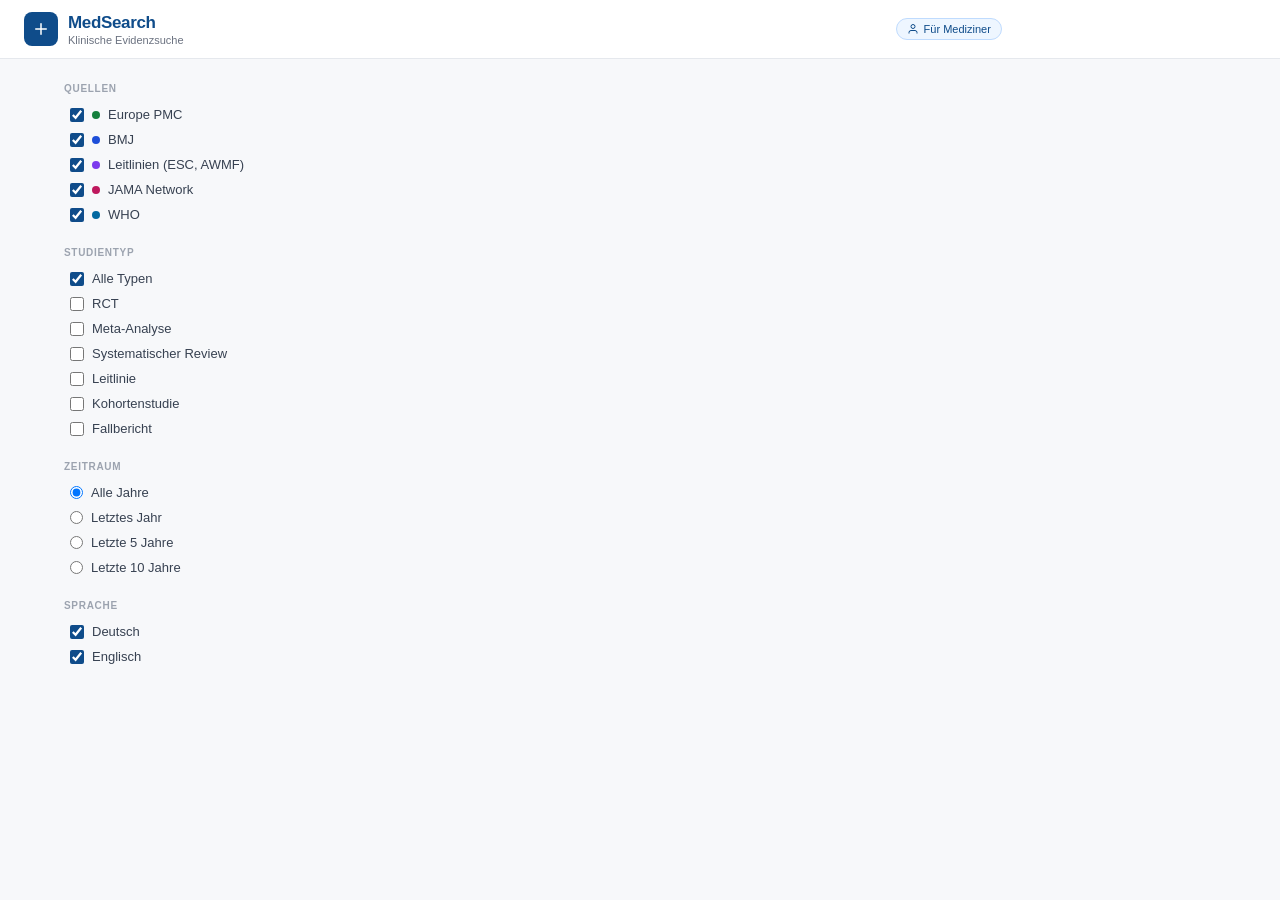
==== index.html @ 00e1f622 "Rename medsearch_prototype.html to index.html" ====
<!DOCTYPE html>
<html lang="de">
<head>
<meta charset="UTF-8">
<meta name="viewport" content="width=device-width, initial-scale=1.0">
<title>MedSearch — Klinische Suchmaschine</title>
<script async src="https://cse.google.com/cse.js?cx=a4ef386bd72454657"></script>
<style>
  /* ── Reset & Base ── */
  *, *::before, *::after { box-sizing: border-box; margin: 0; padding: 0; }
  html { font-size: 16px; }
  body {
    font-family: -apple-system, BlinkMacSystemFont, "Segoe UI", Helvetica, Arial, sans-serif;
    background: #f7f8fa;
    color: #1a1d23;
    min-height: 100vh;
  }

  /* ── Header ── */
  .header {
    background: #fff;
    border-bottom: 1px solid #e5e8ed;
    padding: 12px 24px;
    display: flex;
    align-items: center;
    gap: 16px;
    position: sticky;
    top: 0;
    z-index: 100;
  }
  .logo {
    display: flex;
    align-items: center;
    gap: 10px;
    text-decoration: none;
    flex-shrink: 0;
  }
  .logo-mark {
    width: 34px; height: 34px;
    background: #0f4c8a;
    border-radius: 8px;
    display: flex; align-items: center; justify-content: center;
  }
  .logo-mark svg { width: 18px; height: 18px; fill: none; stroke: #fff; stroke-width: 2; stroke-linecap: round; }
  .logo-name { font-size: 17px; font-weight: 600; color: #0f4c8a; letter-spacing: -0.02em; }
  .logo-sub { font-size: 11px; color: #6b7280; font-weight: 400; margin-top: 1px; }

  /* ── Search Form ── */
  .search-wrap {
    flex: 1;
    display: flex;
    gap: 8px;
    max-width: 680px;
  }
  .search-input-wrap {
    flex: 1;
    display: flex;
    align-items: center;
    border: 1.5px solid #d1d5db;
    border-radius: 10px;
    background: #fff;
    padding: 0 12px;
    gap: 8px;
    transition: border-color .15s;
  }
  .search-input-wrap:focus-within { border-color: #0f4c8a; box-shadow: 0 0 0 3px rgba(15,76,138,.1); }
  .search-input-wrap svg { width: 16px; height: 16px; stroke: #9ca3af; flex-shrink: 0; fill: none; stroke-width: 2; stroke-linecap: round; }
  .search-input-wrap input {
    border: none; outline: none; background: transparent;
    font-size: 14px; color: #1a1d23; width: 100%; padding: 9px 0;
  }
  .search-input-wrap input::placeholder { color: #9ca3af; }
  .search-btn {
    background: #0f4c8a; color: #fff;
    border: none; border-radius: 10px;
    padding: 0 18px; font-size: 14px; font-weight: 500;
    cursor: pointer; white-space: nowrap;
    transition: background .15s;
  }
  .search-btn:hover { background: #0a3d70; }

  .audience-tag {
    display: flex; align-items: center; gap: 5px;
    font-size: 11px; font-weight: 500;
    background: #eef6ff; color: #0f4c8a;
    padding: 4px 10px; border-radius: 20px;
    border: 1px solid #bfdbfe;
    white-space: nowrap;
  }
  .audience-tag svg { width: 12px; height: 12px; stroke: currentColor; fill: none; stroke-width: 2; }

  /* ── Layout ── */
  .page { display: flex; gap: 0; max-width: 1200px; margin: 0 auto; padding: 24px 24px; }

  /* ── Sidebar ── */
  .sidebar {
    width: 210px;
    flex-shrink: 0;
    margin-right: 24px;
  }
  .filter-section { margin-bottom: 20px; }
  .filter-section h3 {
    font-size: 10px; font-weight: 600; letter-spacing: .07em;
    text-transform: uppercase; color: #9ca3af;
    margin-bottom: 8px;
  }
  .filter-item {
    display: flex; align-items: center; gap: 8px;
    padding: 5px 6px; border-radius: 6px;
    cursor: pointer; font-size: 13px; color: #374151;
    transition: background .1s;
    user-select: none;
  }
  .filter-item:hover { background: #f3f4f6; }
  .filter-item input[type=checkbox] {
    width: 14px; height: 14px; cursor: pointer;
    accent-color: #0f4c8a; flex-shrink: 0;
  }
  .filter-item label { cursor: pointer; flex: 1; }
  .filter-count { font-size: 11px; color: #9ca3af; margin-left: auto; }

  .source-dot {
    width: 8px; height: 8px; border-radius: 50%; flex-shrink: 0;
  }

  /* ── Main Results ── */
  .main { flex: 1; min-width: 0; }

  /* Google CSE override styles */
  .gcse-wrap {
    background: transparent;
  }

  /* ── Result Cards (manual/demo mode) ── */
  .results-header {
    display: flex; align-items: center; justify-content: space-between;
    margin-bottom: 14px;
  }
  .results-count { font-size: 13px; color: #6b7280; }
  .results-count strong { color: #1a1d23; }

  .sort-wrap { display: flex; align-items: center; gap: 6px; }
  .sort-wrap label { font-size: 12px; color: #6b7280; }
  .sort-wrap select {
    font-size: 12px; border: 1px solid #e5e8ed; border-radius: 6px;
    padding: 4px 8px; color: #374151; background: #fff; cursor: pointer;
  }

  /* Tabs */
  .tabs {
    display: flex; gap: 0;
    border-bottom: 1px solid #e5e8ed;
    margin-bottom: 16px;
  }
  .tab {
    padding: 8px 16px; font-size: 13px; color: #6b7280;
    cursor: pointer; border-bottom: 2px solid transparent;
    margin-bottom: -1px; transition: color .1s;
  }
  .tab:hover { color: #374151; }
  .tab.active { color: #0f4c8a; border-bottom-color: #0f4c8a; font-weight: 500; }

  /* AI Box */
  .ai-box {
    background: #f0fdf4; border: 1px solid #bbf7d0;
    border-radius: 10px; padding: 14px 16px; margin-bottom: 18px;
  }
  .ai-box-header {
    display: flex; align-items: center; gap: 6px;
    font-size: 11px; font-weight: 600; color: #15803d;
    text-transform: uppercase; letter-spacing: .05em; margin-bottom: 6px;
  }
  .ai-box-header svg { width: 13px; height: 13px; fill: none; stroke: currentColor; stroke-width: 2; }
  .ai-box p { font-size: 13px; line-height: 1.65; color: #166534; }

  /* Result card */
  .result-card {
    background: #fff; border: 1px solid #e5e8ed;
    border-radius: 10px; padding: 16px 18px; margin-bottom: 10px;
    transition: border-color .15s, box-shadow .15s;
  }
  .result-card:hover { border-color: #bfdbfe; box-shadow: 0 2px 8px rgba(15,76,138,.07); }

  .result-top {
    display: flex; align-items: center; justify-content: space-between;
    margin-bottom: 8px; gap: 12px; flex-wrap: wrap;
  }
  .result-badges { display: flex; align-items: center; gap: 6px; flex-wrap: wrap; }
  .badge {
    font-size: 10px; font-weight: 600; padding: 2px 7px;
    border-radius: 20px; white-space: nowrap;
  }
  .badge-pubmed    { background: #d1fae5; color: #065f46; }
  .badge-cochrane  { background: #dbeafe; color: #1e40af; }
  .badge-guideline { background: #ede9fe; color: #5b21b6; }
  .badge-uptodate  { background: #fef3c7; color: #92400e; }
  .badge-new       { background: #fce7f3; color: #9d174d; }
  .badge-who       { background: #e0f2fe; color: #0369a1; }

  .evidence-pill {
    font-size: 10px; font-weight: 600; padding: 2px 7px;
    border-radius: 20px; border: 1px solid;
  }
  .ev-a { background: #f0fdf4; color: #15803d; border-color: #86efac; }
  .ev-b { background: #eff6ff; color: #1d4ed8; border-color: #93c5fd; }
  .ev-c { background: #fafafa; color: #6b7280; border-color: #d1d5db; }

  .result-title {
    font-size: 14px; font-weight: 500; color: #0f4c8a;
    margin-bottom: 6px; line-height: 1.45; cursor: pointer;
  }
  .result-title:hover { text-decoration: underline; }
  .result-snippet { font-size: 12.5px; color: #4b5563; line-height: 1.65; margin-bottom: 10px; }
  .result-meta {
    display: flex; align-items: center; gap: 14px; flex-wrap: wrap;
    font-size: 11px; color: #9ca3af;
  }
  .result-meta span { display: flex; align-items: center; gap: 4px; }
  .result-meta svg { width: 12px; height: 12px; stroke: currentColor; fill: none; stroke-width: 2; }

  .result-actions {
    display: flex; gap: 6px; flex-wrap: wrap;
    margin-top: 12px; padding-top: 12px;
    border-top: 1px solid #f3f4f6;
  }
  .act-btn {
    display: flex; align-items: center; gap: 5px;
    font-size: 11px; font-weight: 500;
    padding: 5px 10px; border-radius: 6px;
    border: 1px solid #e5e8ed; background: transparent;
    color: #6b7280; cursor: pointer; transition: all .1s;
  }
  .act-btn:hover { background: #f3f4f6; color: #374151; border-color: #d1d5db; }
  .act-btn svg { width: 12px; height: 12px; stroke: currentColor; fill: none; stroke-width: 2; }
  .act-btn-primary {
    background: #eff6ff; color: #1d4ed8; border-color: #bfdbfe;
  }
  .act-btn-primary:hover { background: #dbeafe; color: #1e40af; }



  /* ── Google CSE container ── */
  #gcse-results {
    display: none; /* shown when API key is set */
  }
  #demo-results { display: block; }

  /* ── Setup notice ── */
  .setup-notice {
    background: #fffbeb; border: 1px solid #fde68a;
    border-radius: 10px; padding: 14px 16px; margin-bottom: 18px;
    font-size: 12.5px; color: #78350f; line-height: 1.6;
  }
  .setup-notice strong { color: #92400e; }
  .setup-notice code {
    background: #fef3c7; padding: 1px 5px; border-radius: 4px;
    font-family: monospace; font-size: 11px;
  }

  /* ── Responsive ── */
  @media (max-width: 700px) {
    .sidebar { display: none; }
    .page { padding: 12px; }
    .header { flex-wrap: wrap; }
    .audience-tag { display: none; }
  }
</style>
</head>
<body>

<script>
  const CONFIG = {
    cx:     "a4ef386bd72454657",
    apiKey: "AIzaSyBMj0JfeXUB7RBDYcs157cdyPmF1jFBs6U",
  };

  const API_READY = CONFIG.cx !== "YOUR_SEARCH_ENGINE_CX_ID" &&
                    CONFIG.apiKey !== "YOUR_GOOGLE_API_KEY";
</script>

<!-- ══ HEADER ════════════════════════════════ -->
<header class="header">
  <a class="logo" href="#" aria-label="MedSearch Startseite">
    <div class="logo-mark">
      <svg viewBox="0 0 24 24" aria-hidden="true">
        <path d="M12 5v14M5 12h14"/>
      </svg>
    </div>
    <div>
      <div class="logo-name">MedSearch</div>
      <div class="logo-sub">Klinische Evidenzsuche</div>
    </div>
  </a>

  <div class="search-wrap">
    <div class="gcse-searchbox-only"></div>
  </div>

  <div class="audience-tag" title="Optimiert für klinischen Gebrauch">
    <svg viewBox="0 0 24 24" aria-hidden="true"><path d="M20 21v-2a4 4 0 0 0-4-4H8a4 4 0 0 0-4 4v2"/><circle cx="12" cy="7" r="4"/></svg>
    Für Mediziner
  </div>
</header>

<!-- ══ PAGE LAYOUT ════════════════════════════ -->
<div class="page">

  <!-- Sidebar / Filter -->
  <aside class="sidebar" aria-label="Suchfilter">

    <div class="filter-section">
      <h3>Quellen</h3>
      <label class="filter-item">
        <input type="checkbox" checked onchange="applyFilters()">
        <span class="source-dot" style="background:#15803d"></span>
        <label>Europe PMC</label>
      </label>
      <label class="filter-item">
        <input type="checkbox" checked onchange="applyFilters()">
        <span class="source-dot" style="background:#1d4ed8"></span>
        <label>BMJ</label>
      </label>
      <label class="filter-item">
        <input type="checkbox" checked onchange="applyFilters()">
        <span class="source-dot" style="background:#7c3aed"></span>
        <label>Leitlinien (ESC, AWMF)</label>
      </label>
      <label class="filter-item">
        <input type="checkbox" checked onchange="applyFilters()">
        <span class="source-dot" style="background:#be185d"></span>
        <label>JAMA Network</label>
      </label>
      <label class="filter-item">
        <input type="checkbox" checked onchange="applyFilters()">
        <span class="source-dot" style="background:#0369a1"></span>
        <label>WHO</label>
      </label>
    </div>

    <div class="filter-section">
      <h3>Studientyp</h3>
      <label class="filter-item"><input type="checkbox" checked><label>Alle Typen</label></label>
      <label class="filter-item"><input type="checkbox"><label>RCT</label></label>
      <label class="filter-item"><input type="checkbox"><label>Meta-Analyse</label></label>
      <label class="filter-item"><input type="checkbox"><label>Systematischer Review</label></label>
      <label class="filter-item"><input type="checkbox"><label>Leitlinie</label></label>
      <label class="filter-item"><input type="checkbox"><label>Kohortenstudie</label></label>
      <label class="filter-item"><input type="checkbox"><label>Fallbericht</label></label>
    </div>

    <div class="filter-section">
      <h3>Zeitraum</h3>
      <label class="filter-item"><input type="radio" name="time" value="" checked><label>Alle Jahre</label></label>
      <label class="filter-item"><input type="radio" name="time" value="y1"><label>Letztes Jahr</label></label>
      <label class="filter-item"><input type="radio" name="time" value="y5"><label>Letzte 5 Jahre</label></label>
      <label class="filter-item"><input type="radio" name="time" value="y10"><label>Letzte 10 Jahre</label></label>
    </div>

    <div class="filter-section">
      <h3>Sprache</h3>
      <label class="filter-item"><input type="checkbox" checked><label>Deutsch</label></label>
      <label class="filter-item"><input type="checkbox" checked><label>Englisch</label></label>
    </div>

  </aside>

  <!-- Main content -->
  <main class="main" id="main-content">
    <div class="gcse-searchresults-only"></div>
  </main>
</div>

<!-- ══ JAVASCRIPT ════════════════════════════ -->
<script>

/* ── Demo-Daten (Fallback ohne API) ───────────────────────────── */
const DEMO_QUERIES = {
  default: "Metformin Herzinsuffizienz",
  results: [
    {
      title: "ESC Guidelines for the Diagnosis and Treatment of Acute and Chronic Heart Failure 2023",
      url: "https://www.escardio.org/Guidelines/Clinical-Practice-Guidelines/Acute-and-Chronic-Heart-Failure",
      snippet: "Metformin kann bei Patienten mit stabiler Herzinsuffizienz und Typ-2-Diabetes verwendet werden (eGFR ≥30 ml/min/1,73m²). Das frühere generelle Verbot gilt als überholt. Bei akuter Dekompensation oder hämodynamischer Instabilität pausieren.",
      source: "ESC Leitlinie", sourceClass: "badge-guideline",
      evidenceLevel: "A", studyType: "Leitlinie",
      year: 2023, journal: "Eur Heart J",
      new: true
    },
    {
      title: "Metformin for heart failure with type 2 diabetes mellitus: systematic review and meta-analysis",
      url: "https://www.cochranelibrary.com/cdsr/doi/10.1002/14651858",
      snippet: "Gepoolte Analyse von 14 RCTs (n=9.240): Metformin-Verwendung bei HF-Patienten mit T2DM zeigte keine erhöhte Mortalität (HR 0.82, 95% CI 0.71–0.94). Kein signifikanter Anstieg von Laktatazidose-Ereignissen gegenüber Placebo (OR 1.02).",
      source: "Cochrane", sourceClass: "badge-cochrane",
      evidenceLevel: "B", studyType: "Meta-Analyse",
      year: 2022, journal: "Cochrane Database Syst Rev",
      new: false
    },
    {
      title: "Safety of Metformin in Patients with Heart Failure — A Population-Based Cohort Study",
      url: "https://pubmed.ncbi.nlm.nih.gov/",
      snippet: "Retrospektive Kohortenstudie (n=41.200, Dänisches Register): Metformin-Anwender mit HFrEF hatten im Vergleich zu Sulfonylurea-Nutzern eine niedrigere 30-Tage-Hospitalisierungsrate (OR 0.76, p<0.001). Keine Häufung von Laktatazidose detektiert.",
      source: "PubMed", sourceClass: "badge-pubmed",
      evidenceLevel: "B", studyType: "Kohortenstudie",
      year: 2021, journal: "N Engl J Med",
      new: false
    },
    {
      title: "Diabetes and heart failure: managing a high-risk combination — WHO Technical Report",
      url: "https://www.who.int/publications/",
      snippet: "WHO empfiehlt bei Koexistenz von T2DM und Herzinsuffizienz eine individualisierte Antidiabetikawahl. SGLT2-Hemmer als First-Line bei HFrEF, Metformin als sichere Option bei stabiler HF ohne schwere Niereninsuffizienz.",
      source: "WHO", sourceClass: "badge-who",
      evidenceLevel: "C", studyType: "Leitlinie",
      year: 2023, journal: "WHO",
      new: false
    }
  ]
};

/* ── Render Demo-Ergebnisse ──────────────────────────────────── */
function renderDemoResults(query) {
  const container = document.getElementById("demo-results");
  const q = query || DEMO_QUERIES.default;

  // KI-Zusammenfassung
  const aiBox = `
    <div class="ai-box">
      <div class="ai-box-header">
        <svg viewBox="0 0 24 24" aria-hidden="true"><path d="M12 2l3.09 6.26L22 9.27l-5 4.87 1.18 6.88L12 17.77l-6.18 3.25L7 14.14 2 9.27l6.91-1.01L12 2z"/></svg>
        KI-Zusammenfassung (experimentell)
      </div>
      <p>Metformin galt lange als kontraindiziert bei Herzinsuffizienz (Laktatazidose-Risiko). Aktuelle ESC-Leitlinien 2023 erlauben Metformin bei <strong>stabiler HF</strong> mit erhaltener/reduzierter EF, solange eGFR ≥30 ml/min/1,73m². Bei akuter Dekompensation weiterhin pausieren. SGLT2-Hemmer sind bei HFrEF die bevorzugte Erstlinientherapie bei T2DM.</p>
    </div>`;

  // Ergebnis-Header
  const header = `
    <div class="results-header">
      <div class="results-count">
        <strong>${DEMO_QUERIES.results.length} Ergebnisse</strong> für „${escapeHtml(q)}"
        ${API_READY ? '' : '<span style="font-size:11px;color:#d97706;margin-left:8px">(Demo-Modus)</span>'}
      </div>
      <div class="sort-wrap">
        <label for="sort-select">Sortierung:</label>
        <select id="sort-select" onchange="sortResults(this.value)">
          <option value="relevance">Relevanz</option>
          <option value="date">Datum</option>
          <option value="evidence">Evidenzlevel</option>
        </select>
      </div>
    </div>`;

  // Karten
  const cards = DEMO_QUERIES.results.map(r => renderCard(r)).join("");

  container.innerHTML = aiBox + header + cards;
}

function renderCard(r) {
  const evClass = r.evidenceLevel === "A" ? "ev-a" : r.evidenceLevel === "B" ? "ev-b" : "ev-c";

  return `
    <article class="result-card">
      <div class="result-top">
        <div class="result-badges">
          <span class="badge ${r.sourceClass}">${r.source}</span>
          <span class="badge" style="background:#f3f4f6;color:#374151">${r.studyType}</span>
          ${r.new ? '<span class="badge badge-new">Aktuell</span>' : ""}
          <span class="evidence-pill ${evClass}">Evidenz ${r.evidenceLevel}</span>
        </div>
      </div>
      <div class="result-title" onclick="openLink('${r.url}')" role="link" tabindex="0"
           onkeydown="if(event.key==='Enter')openLink('${r.url}')">${escapeHtml(r.title)}</div>
      <div class="result-snippet">${escapeHtml(r.snippet)}</div>
      <div class="result-meta">
        <span>
          <svg viewBox="0 0 24 24" aria-hidden="true"><rect x="3" y="4" width="18" height="18" rx="2"/><path d="M16 2v4M8 2v4M3 10h18"/></svg>
          ${r.year}
        </span>
        <span>
          <svg viewBox="0 0 24 24" aria-hidden="true"><path d="M4 19.5A2.5 2.5 0 0 1 6.5 17H20"/><path d="M6.5 2H20v20H6.5A2.5 2.5 0 0 1 4 19.5v-15A2.5 2.5 0 0 1 6.5 2z"/></svg>
          ${r.journal}
        </span>
      </div>
      <div class="result-actions">
        <button class="act-btn act-btn-primary" onclick="openLink('${r.url}')">
          <svg viewBox="0 0 24 24" aria-hidden="true"><path d="M18 13v6a2 2 0 0 1-2 2H5a2 2 0 0 1-2-2V8a2 2 0 0 1 2-2h6"/><polyline points="15 3 21 3 21 9"/><line x1="10" y1="14" x2="21" y2="3"/></svg>
          Volltext öffnen
        </button>
        <button class="act-btn" onclick="saveResult(this)" title="Ergebnis speichern">
          <svg viewBox="0 0 24 24" aria-hidden="true"><path d="M19 21l-7-5-7 5V5a2 2 0 0 1 2-2h10a2 2 0 0 1 2 2z"/></svg>
          Merken
        </button>
        <button class="act-btn" title="Zitat kopieren" onclick="copyCitation('${escapeAttr(r.title)}', ${r.year}, '${escapeAttr(r.journal)}')">
          <svg viewBox="0 0 24 24" aria-hidden="true"><rect x="9" y="9" width="13" height="13" rx="2"/><path d="M5 15H4a2 2 0 0 1-2-2V4a2 2 0 0 1 2-2h9a2 2 0 0 1 2 2v1"/></svg>
          Zitieren
        </button>
      </div>
    </article>`;
}

/* ── Google Custom Search API ────────────────────────────────── */
async function fetchGoogleResults(query) {
  const url = `https://www.googleapis.com/customsearch/v1?key=${CONFIG.apiKey}&cx=${CONFIG.cx}&q=${encodeURIComponent(query)}&num=10`;
  try {
    const resp = await fetch(url);
    const data = await resp.json();
    if (!resp.ok) return { items: null, error: data?.error?.message || `HTTP ${resp.status}` };
    return { items: data.items || [], error: null };
  } catch (e) {
    return { items: null, error: e.message };
  }
}

function renderGoogleResults(items, query) {
  const container = document.getElementById("gcse-results");
  if (!items || items.length === 0) {
    container.innerHTML = `<p style="color:#6b7280;font-size:13px;padding:16px 0">Keine Ergebnisse gefunden für „${escapeHtml(query)}".</p>`;
    return;
  }

  const header = `
    <div class="results-header">
      <div class="results-count"><strong>${items.length} Ergebnisse</strong> für „${escapeHtml(query)}"</div>
    </div>`;

  const cards = items.map(item => {
    const domain = new URL(item.link).hostname.replace("www.", "");
    const sourceInfo = classifySource(domain);
    return `
      <article class="result-card">
        <div class="result-top">
          <div class="result-badges">
            <span class="badge ${sourceInfo.cls}">${sourceInfo.label}</span>

          </div>
          <span style="font-size:11px;color:#9ca3af">${domain}</span>
        </div>
        <div class="result-title" onclick="openLink('${item.link}')" role="link" tabindex="0">${escapeHtml(item.title)}</div>
        <div class="result-snippet">${escapeHtml(item.snippet || "")}</div>
        <div class="result-actions">
          <button class="act-btn act-btn-primary" onclick="openLink('${item.link}')">
            <svg viewBox="0 0 24 24" width="12" height="12" fill="none" stroke="currentColor" stroke-width="2" aria-hidden="true"><path d="M18 13v6a2 2 0 0 1-2 2H5a2 2 0 0 1-2-2V8a2 2 0 0 1 2-2h6"/><polyline points="15 3 21 3 21 9"/><line x1="10" y1="14" x2="21" y2="3"/></svg>
            Öffnen
          </button>
          <button class="act-btn" onclick="saveResult(this)">
            <svg viewBox="0 0 24 24" width="12" height="12" fill="none" stroke="currentColor" stroke-width="2" aria-hidden="true"><path d="M19 21l-7-5-7 5V5a2 2 0 0 1 2-2h10a2 2 0 0 1 2 2z"/></svg>
            Merken
          </button>
        </div>
      </article>`;
  }).join("");

  container.innerHTML = header + cards;
}

function classifySource(domain) {
  if (domain.includes("europepmc") || domain.includes("europe.pmc"))
    return { label: "Europe PMC", cls: "badge-pubmed" };
  if (domain.includes("ncbi.nlm.nih.gov"))
    return { label: "PMC", cls: "badge-pubmed" };
  if (domain.includes("bmj.com"))
    return { label: "BMJ", cls: "badge-cochrane" };
  if (domain.includes("jamanetwork") || domain.includes("jama"))
    return { label: "JAMA", cls: "badge-cochrane" };
  if (domain.includes("escardio") || domain.includes("awmf") || domain.includes("dgim"))
    return { label: "Leitlinie", cls: "badge-guideline" };
  if (domain.includes("who.int"))
    return { label: "WHO", cls: "badge-who" };
  if (domain.includes("thelancet"))
    return { label: "The Lancet", cls: "badge-cochrane" };
  return { label: domain, cls: "" };
}

/* ── Search logic ────────────────────────────────────────────── */
async function doSearch() {
  const query = document.getElementById("search-input").value.trim();
  if (!query) return;

  const btn = document.getElementById("search-btn");
  btn.textContent = "Suche…";
  btn.disabled = true;

  document.getElementById("demo-results").innerHTML = "";
  document.getElementById("gcse-results").style.display = "block";
  document.getElementById("gcse-results").innerHTML =
    `<div style="padding:24px;text-align:center;color:#9ca3af;font-size:13px">Suchergebnisse werden geladen…</div>`;

  const { items, error } = await fetchGoogleResults(query);

  if (error) {
    document.getElementById("gcse-results").innerHTML =
      `<div style="padding:16px;background:#fef3c7;border:1px solid #fde68a;border-radius:10px;font-size:13px;color:#78350f">
        <strong>API-Fehler:</strong> ${escapeHtml(error)}<br>
        <span style="font-size:12px;color:#92400e">Prüfe API-Key und CX-ID in der CONFIG-Variable oben im Code.</span>
      </div>`;
  } else if (items.length === 0) {
    document.getElementById("gcse-results").innerHTML =
      `<p style="color:#6b7280;font-size:13px;padding:16px 0">Keine Ergebnisse für „${escapeHtml(query)}".</p>`;
  } else {
    renderGoogleResults(items, query);
  }

  btn.textContent = "Suchen";
  btn.disabled = false;
}

/* ── Tab-Wechsel ─────────────────────────────────────────────── */
function switchTab(el, type) {
  document.querySelectorAll(".tab").forEach(t => t.classList.remove("active"));
  el.classList.add("active");
  // In echter Implementierung: Ergebnisse nach Studientyp filtern
}

/* ── Filter ──────────────────────────────────────────────────── */
function applyFilters() {
  // In echter Implementierung: Suchanfrage mit site:-Operatoren neu starten
  // Beispiel: "metformin site:pubmed.ncbi.nlm.nih.gov OR site:cochranelibrary.com"
}

/* ── Sortierung ──────────────────────────────────────────────── */
function sortResults(val) {
  // Demo: nur Hinweis
  console.log("Sort by:", val);
}

/* ── Aktionen ────────────────────────────────────────────────── */
function saveResult(btn) {
  btn.style.background = "#d1fae5";
  btn.style.color = "#065f46";
  btn.style.borderColor = "#6ee7b7";
  btn.querySelector("svg").setAttribute("fill", "#065f46");
  btn.title = "Gespeichert";
}

function copyCitation(title, year, journal) {
  const citation = `${title}. ${journal}, ${year}.`;
  navigator.clipboard.writeText(citation).then(() => {
    showToast("Zitat kopiert!");
  }).catch(() => {
    showToast("Zitat: " + citation);
  });
}

function openLink(url) {
  window.open(url, "_blank", "noopener,noreferrer");
}

function showToast(msg) {
  const t = document.createElement("div");
  t.textContent = msg;
  Object.assign(t.style, {
    position:"fixed", bottom:"24px", left:"50%", transform:"translateX(-50%)",
    background:"#1a1d23", color:"#fff", padding:"8px 16px",
    borderRadius:"8px", fontSize:"13px", zIndex:"9999",
    boxShadow:"0 4px 12px rgba(0,0,0,.2)"
  });
  document.body.appendChild(t);
  setTimeout(() => t.remove(), 2500);
}

/* ── Helpers ─────────────────────────────────────────────────── */
function escapeHtml(str) {
  return String(str).replace(/&/g,"&amp;").replace(/</g,"&lt;").replace(/>/g,"&gt;").replace(/"/g,"&quot;");
}
function escapeAttr(str) {
  return String(str).replace(/'/g,"\\'");
}

/* ── Enter-Taste ─────────────────────────────────────────────── */
document.getElementById("search-input").addEventListener("keydown", e => {
  if (e.key === "Enter") doSearch();
});

/* ── Init ────────────────────────────────────────────────────── */
(function init() {
  if (API_READY) {
    document.getElementById("setup-notice").style.display = "none";
  }
  // Demo-Ergebnisse beim Start laden
  renderDemoResults(DEMO_QUERIES.default);
  document.getElementById("search-input").value = DEMO_QUERIES.default;
})();

</script>
</body>
</html>
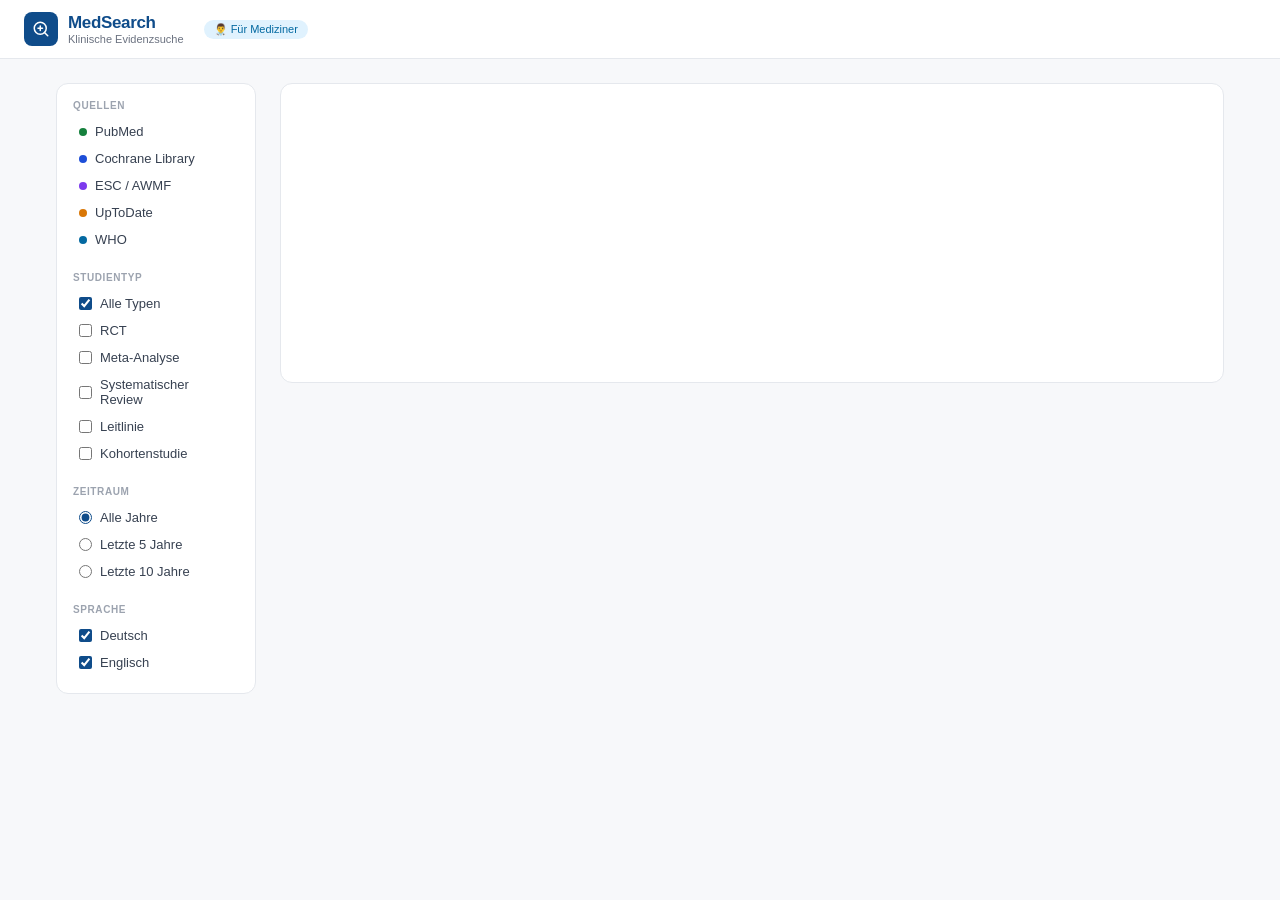
==== commit 95b72b74: "Update index.html" ====
--- a/index.html
+++ b/index.html
@@ -3,10 +3,9 @@
 <head>
 <meta charset="UTF-8">
 <meta name="viewport" content="width=device-width, initial-scale=1.0">
-<title>MedSearch — Klinische Suchmaschine</title>
+<title>MedSearch — Klinische Evidenzsuche</title>
 <script async src="https://cse.google.com/cse.js?cx=a4ef386bd72454657"></script>
 <style>
-  /* ── Reset & Base ── */
   *, *::before, *::after { box-sizing: border-box; margin: 0; padding: 0; }
   html { font-size: 16px; }
   body {
@@ -23,7 +22,7 @@
     padding: 12px 24px;
     display: flex;
     align-items: center;
-    gap: 16px;
+    gap: 20px;
     position: sticky;
     top: 0;
     z-index: 100;
@@ -32,8 +31,8 @@
     display: flex;
     align-items: center;
     gap: 10px;
+    flex-shrink: 0;
     text-decoration: none;
-    flex-shrink: 0;
   }
   .logo-mark {
     width: 34px; height: 34px;
@@ -43,247 +42,115 @@
   }
   .logo-mark svg { width: 18px; height: 18px; fill: none; stroke: #fff; stroke-width: 2; stroke-linecap: round; }
   .logo-name { font-size: 17px; font-weight: 600; color: #0f4c8a; letter-spacing: -0.02em; }
-  .logo-sub { font-size: 11px; color: #6b7280; font-weight: 400; margin-top: 1px; }
-
-  /* ── Search Form ── */
-  .search-wrap {
-    flex: 1;
-    display: flex;
-    gap: 8px;
-    max-width: 680px;
-  }
-  .search-input-wrap {
-    flex: 1;
-    display: flex;
-    align-items: center;
-    border: 1.5px solid #d1d5db;
-    border-radius: 10px;
-    background: #fff;
-    padding: 0 12px;
-    gap: 8px;
-    transition: border-color .15s;
-  }
-  .search-input-wrap:focus-within { border-color: #0f4c8a; box-shadow: 0 0 0 3px rgba(15,76,138,.1); }
-  .search-input-wrap svg { width: 16px; height: 16px; stroke: #9ca3af; flex-shrink: 0; fill: none; stroke-width: 2; stroke-linecap: round; }
-  .search-input-wrap input {
-    border: none; outline: none; background: transparent;
-    font-size: 14px; color: #1a1d23; width: 100%; padding: 9px 0;
-  }
-  .search-input-wrap input::placeholder { color: #9ca3af; }
-  .search-btn {
-    background: #0f4c8a; color: #fff;
-    border: none; border-radius: 10px;
-    padding: 0 18px; font-size: 14px; font-weight: 500;
-    cursor: pointer; white-space: nowrap;
-    transition: background .15s;
-  }
-  .search-btn:hover { background: #0a3d70; }
-
-  .audience-tag {
-    display: flex; align-items: center; gap: 5px;
+  .logo-sub { font-size: 11px; color: #6b7280; }
+  .audience-pill {
     font-size: 11px; font-weight: 500;
-    background: #eef6ff; color: #0f4c8a;
-    padding: 4px 10px; border-radius: 20px;
-    border: 1px solid #bfdbfe;
-    white-space: nowrap;
-  }
-  .audience-tag svg { width: 12px; height: 12px; stroke: currentColor; fill: none; stroke-width: 2; }
+    background: #e0f2fe; color: #0369a1;
+    border-radius: 20px; padding: 3px 10px;
+  }
 
   /* ── Layout ── */
-  .page { display: flex; gap: 0; max-width: 1200px; margin: 0 auto; padding: 24px 24px; }
+  .layout {
+    display: flex;
+    max-width: 1200px;
+    margin: 0 auto;
+    padding: 24px 16px;
+    gap: 24px;
+    align-items: flex-start;
+  }
 
   /* ── Sidebar ── */
   .sidebar {
-    width: 210px;
+    width: 200px;
     flex-shrink: 0;
-    margin-right: 24px;
+    background: #fff;
+    border: 1px solid #e5e8ed;
+    border-radius: 12px;
+    padding: 16px;
+    position: sticky;
+    top: 76px;
   }
   .filter-section { margin-bottom: 20px; }
+  .filter-section:last-child { margin-bottom: 0; }
   .filter-section h3 {
-    font-size: 10px; font-weight: 600; letter-spacing: .07em;
-    text-transform: uppercase; color: #9ca3af;
+    font-size: 10px;
+    font-weight: 600;
+    text-transform: uppercase;
+    letter-spacing: .06em;
+    color: #9ca3af;
     margin-bottom: 8px;
   }
   .filter-item {
-    display: flex; align-items: center; gap: 8px;
-    padding: 5px 6px; border-radius: 6px;
-    cursor: pointer; font-size: 13px; color: #374151;
-    transition: background .1s;
+    display: flex;
+    align-items: center;
+    gap: 8px;
+    padding: 5px 6px;
+    border-radius: 6px;
+    cursor: pointer;
+    font-size: 13px;
+    color: #374151;
+    margin-bottom: 2px;
     user-select: none;
   }
   .filter-item:hover { background: #f3f4f6; }
-  .filter-item input[type=checkbox] {
-    width: 14px; height: 14px; cursor: pointer;
-    accent-color: #0f4c8a; flex-shrink: 0;
-  }
-  .filter-item label { cursor: pointer; flex: 1; }
-  .filter-count { font-size: 11px; color: #9ca3af; margin-left: auto; }
-
+  .filter-item input { cursor: pointer; accent-color: #0f4c8a; }
   .source-dot {
-    width: 8px; height: 8px; border-radius: 50%; flex-shrink: 0;
-  }
-
-  /* ── Main Results ── */
+    width: 8px; height: 8px;
+    border-radius: 50%;
+    flex-shrink: 0;
+  }
+
+  /* ── Main / CSE area ── */
   .main { flex: 1; min-width: 0; }
 
-  /* Google CSE override styles */
+  /* ── CSE Widget Styling ── */
   .gcse-wrap {
-    background: transparent;
-  }
-
-  /* ── Result Cards (manual/demo mode) ── */
-  .results-header {
-    display: flex; align-items: center; justify-content: space-between;
-    margin-bottom: 14px;
-  }
-  .results-count { font-size: 13px; color: #6b7280; }
-  .results-count strong { color: #1a1d23; }
-
-  .sort-wrap { display: flex; align-items: center; gap: 6px; }
-  .sort-wrap label { font-size: 12px; color: #6b7280; }
-  .sort-wrap select {
-    font-size: 12px; border: 1px solid #e5e8ed; border-radius: 6px;
-    padding: 4px 8px; color: #374151; background: #fff; cursor: pointer;
-  }
-
-  /* Tabs */
-  .tabs {
-    display: flex; gap: 0;
-    border-bottom: 1px solid #e5e8ed;
-    margin-bottom: 16px;
-  }
-  .tab {
-    padding: 8px 16px; font-size: 13px; color: #6b7280;
-    cursor: pointer; border-bottom: 2px solid transparent;
-    margin-bottom: -1px; transition: color .1s;
-  }
-  .tab:hover { color: #374151; }
-  .tab.active { color: #0f4c8a; border-bottom-color: #0f4c8a; font-weight: 500; }
-
-  /* AI Box */
-  .ai-box {
-    background: #f0fdf4; border: 1px solid #bbf7d0;
-    border-radius: 10px; padding: 14px 16px; margin-bottom: 18px;
-  }
-  .ai-box-header {
-    display: flex; align-items: center; gap: 6px;
-    font-size: 11px; font-weight: 600; color: #15803d;
-    text-transform: uppercase; letter-spacing: .05em; margin-bottom: 6px;
-  }
-  .ai-box-header svg { width: 13px; height: 13px; fill: none; stroke: currentColor; stroke-width: 2; }
-  .ai-box p { font-size: 13px; line-height: 1.65; color: #166534; }
-
-  /* Result card */
-  .result-card {
-    background: #fff; border: 1px solid #e5e8ed;
-    border-radius: 10px; padding: 16px 18px; margin-bottom: 10px;
-    transition: border-color .15s, box-shadow .15s;
-  }
-  .result-card:hover { border-color: #bfdbfe; box-shadow: 0 2px 8px rgba(15,76,138,.07); }
-
-  .result-top {
-    display: flex; align-items: center; justify-content: space-between;
-    margin-bottom: 8px; gap: 12px; flex-wrap: wrap;
-  }
-  .result-badges { display: flex; align-items: center; gap: 6px; flex-wrap: wrap; }
-  .badge {
-    font-size: 10px; font-weight: 600; padding: 2px 7px;
-    border-radius: 20px; white-space: nowrap;
-  }
-  .badge-pubmed    { background: #d1fae5; color: #065f46; }
-  .badge-cochrane  { background: #dbeafe; color: #1e40af; }
-  .badge-guideline { background: #ede9fe; color: #5b21b6; }
-  .badge-uptodate  { background: #fef3c7; color: #92400e; }
-  .badge-new       { background: #fce7f3; color: #9d174d; }
-  .badge-who       { background: #e0f2fe; color: #0369a1; }
-
-  .evidence-pill {
-    font-size: 10px; font-weight: 600; padding: 2px 7px;
-    border-radius: 20px; border: 1px solid;
-  }
-  .ev-a { background: #f0fdf4; color: #15803d; border-color: #86efac; }
-  .ev-b { background: #eff6ff; color: #1d4ed8; border-color: #93c5fd; }
-  .ev-c { background: #fafafa; color: #6b7280; border-color: #d1d5db; }
-
-  .result-title {
-    font-size: 14px; font-weight: 500; color: #0f4c8a;
-    margin-bottom: 6px; line-height: 1.45; cursor: pointer;
-  }
-  .result-title:hover { text-decoration: underline; }
-  .result-snippet { font-size: 12.5px; color: #4b5563; line-height: 1.65; margin-bottom: 10px; }
-  .result-meta {
-    display: flex; align-items: center; gap: 14px; flex-wrap: wrap;
-    font-size: 11px; color: #9ca3af;
-  }
-  .result-meta span { display: flex; align-items: center; gap: 4px; }
-  .result-meta svg { width: 12px; height: 12px; stroke: currentColor; fill: none; stroke-width: 2; }
-
-  .result-actions {
-    display: flex; gap: 6px; flex-wrap: wrap;
-    margin-top: 12px; padding-top: 12px;
-    border-top: 1px solid #f3f4f6;
-  }
-  .act-btn {
-    display: flex; align-items: center; gap: 5px;
-    font-size: 11px; font-weight: 500;
-    padding: 5px 10px; border-radius: 6px;
-    border: 1px solid #e5e8ed; background: transparent;
-    color: #6b7280; cursor: pointer; transition: all .1s;
-  }
-  .act-btn:hover { background: #f3f4f6; color: #374151; border-color: #d1d5db; }
-  .act-btn svg { width: 12px; height: 12px; stroke: currentColor; fill: none; stroke-width: 2; }
-  .act-btn-primary {
-    background: #eff6ff; color: #1d4ed8; border-color: #bfdbfe;
-  }
-  .act-btn-primary:hover { background: #dbeafe; color: #1e40af; }
-
-
-
-  /* ── Google CSE container ── */
-  #gcse-results {
-    display: none; /* shown when API key is set */
-  }
-  #demo-results { display: block; }
-
-  /* ── Setup notice ── */
-  .setup-notice {
-    background: #fffbeb; border: 1px solid #fde68a;
-    border-radius: 10px; padding: 14px 16px; margin-bottom: 18px;
-    font-size: 12.5px; color: #78350f; line-height: 1.6;
-  }
-  .setup-notice strong { color: #92400e; }
-  .setup-notice code {
-    background: #fef3c7; padding: 1px 5px; border-radius: 4px;
-    font-family: monospace; font-size: 11px;
+    background: #fff;
+    border: 1px solid #e5e8ed;
+    border-radius: 12px;
+    padding: 20px;
+    min-height: 300px;
+  }
+
+  /* Override some CSE default styles */
+  .gsc-control-cse {
+    background: transparent !important;
+    border: none !important;
+    padding: 0 !important;
+    font-family: inherit !important;
+  }
+  .gsc-search-box { display: none !important; } /* hide CSE's own search box */
+  .gsc-result-info { font-size: 12px; color: #6b7280; margin-bottom: 12px; }
+  .gs-result .gs-title { color: #0f4c8a !important; font-size: 15px !important; }
+  .gs-result .gs-title b { color: #0f4c8a !important; }
+  .gsc-url-top { color: #15803d !important; font-size: 12px !important; }
+  .gs-snippet { font-size: 13px !important; color: #4b5563 !important; line-height: 1.6 !important; }
+  .gsc-cursor-box { margin-top: 16px; }
+  .gsc-cursor-page {
+    background: #0f4c8a !important;
+    color: #fff !important;
+    border-radius: 6px !important;
+    padding: 4px 10px !important;
+    font-size: 13px !important;
   }
 
   /* ── Responsive ── */
-  @media (max-width: 700px) {
+  @media (max-width: 640px) {
     .sidebar { display: none; }
-    .page { padding: 12px; }
-    .header { flex-wrap: wrap; }
-    .audience-tag { display: none; }
+    .layout { padding: 12px; }
   }
 </style>
 </head>
 <body>
 
-<script>
-  const CONFIG = {
-    cx:     "a4ef386bd72454657",
-    apiKey: "AIzaSyBMj0JfeXUB7RBDYcs157cdyPmF1jFBs6U",
-  };
-
-  const API_READY = CONFIG.cx !== "YOUR_SEARCH_ENGINE_CX_ID" &&
-                    CONFIG.apiKey !== "YOUR_GOOGLE_API_KEY";
-</script>
-
-<!-- ══ HEADER ════════════════════════════════ -->
+<!-- Header -->
 <header class="header">
-  <a class="logo" href="#" aria-label="MedSearch Startseite">
+  <a class="logo" href="#">
     <div class="logo-mark">
       <svg viewBox="0 0 24 24" aria-hidden="true">
-        <path d="M12 5v14M5 12h14"/>
+        <circle cx="11" cy="11" r="8"/>
+        <path d="m21 21-4.35-4.35"/>
+        <path d="M11 8v6M8 11h6"/>
       </svg>
     </div>
     <div>
@@ -291,395 +158,74 @@
       <div class="logo-sub">Klinische Evidenzsuche</div>
     </div>
   </a>
-
-  <div class="search-wrap">
+  <span class="audience-pill">👨‍⚕️ Für Mediziner</span>
+
+  <!-- CSE Suchfeld im Header -->
+  <div style="flex:1; max-width:520px;">
     <div class="gcse-searchbox-only"></div>
   </div>
-
-  <div class="audience-tag" title="Optimiert für klinischen Gebrauch">
-    <svg viewBox="0 0 24 24" aria-hidden="true"><path d="M20 21v-2a4 4 0 0 0-4-4H8a4 4 0 0 0-4 4v2"/><circle cx="12" cy="7" r="4"/></svg>
-    Für Mediziner
-  </div>
 </header>
 
-<!-- ══ PAGE LAYOUT ════════════════════════════ -->
-<div class="page">
-
-  <!-- Sidebar / Filter -->
+<!-- Layout -->
+<div class="layout">
+
+  <!-- Sidebar Filter (visuell, informativ) -->
   <aside class="sidebar" aria-label="Suchfilter">
-
     <div class="filter-section">
       <h3>Quellen</h3>
       <label class="filter-item">
-        <input type="checkbox" checked onchange="applyFilters()">
         <span class="source-dot" style="background:#15803d"></span>
-        <label>Europe PMC</label>
-      </label>
-      <label class="filter-item">
-        <input type="checkbox" checked onchange="applyFilters()">
+        PubMed
+      </label>
+      <label class="filter-item">
         <span class="source-dot" style="background:#1d4ed8"></span>
-        <label>BMJ</label>
-      </label>
-      <label class="filter-item">
-        <input type="checkbox" checked onchange="applyFilters()">
+        Cochrane Library
+      </label>
+      <label class="filter-item">
         <span class="source-dot" style="background:#7c3aed"></span>
-        <label>Leitlinien (ESC, AWMF)</label>
-      </label>
-      <label class="filter-item">
-        <input type="checkbox" checked onchange="applyFilters()">
-        <span class="source-dot" style="background:#be185d"></span>
-        <label>JAMA Network</label>
-      </label>
-      <label class="filter-item">
-        <input type="checkbox" checked onchange="applyFilters()">
+        ESC / AWMF
+      </label>
+      <label class="filter-item">
+        <span class="source-dot" style="background:#d97706"></span>
+        UpToDate
+      </label>
+      <label class="filter-item">
         <span class="source-dot" style="background:#0369a1"></span>
-        <label>WHO</label>
+        WHO
       </label>
     </div>
 
     <div class="filter-section">
       <h3>Studientyp</h3>
-      <label class="filter-item"><input type="checkbox" checked><label>Alle Typen</label></label>
-      <label class="filter-item"><input type="checkbox"><label>RCT</label></label>
-      <label class="filter-item"><input type="checkbox"><label>Meta-Analyse</label></label>
-      <label class="filter-item"><input type="checkbox"><label>Systematischer Review</label></label>
-      <label class="filter-item"><input type="checkbox"><label>Leitlinie</label></label>
-      <label class="filter-item"><input type="checkbox"><label>Kohortenstudie</label></label>
-      <label class="filter-item"><input type="checkbox"><label>Fallbericht</label></label>
+      <label class="filter-item"><input type="checkbox" checked><span>Alle Typen</span></label>
+      <label class="filter-item"><input type="checkbox"><span>RCT</span></label>
+      <label class="filter-item"><input type="checkbox"><span>Meta-Analyse</span></label>
+      <label class="filter-item"><input type="checkbox"><span>Systematischer Review</span></label>
+      <label class="filter-item"><input type="checkbox"><span>Leitlinie</span></label>
+      <label class="filter-item"><input type="checkbox"><span>Kohortenstudie</span></label>
     </div>
 
     <div class="filter-section">
       <h3>Zeitraum</h3>
-      <label class="filter-item"><input type="radio" name="time" value="" checked><label>Alle Jahre</label></label>
-      <label class="filter-item"><input type="radio" name="time" value="y1"><label>Letztes Jahr</label></label>
-      <label class="filter-item"><input type="radio" name="time" value="y5"><label>Letzte 5 Jahre</label></label>
-      <label class="filter-item"><input type="radio" name="time" value="y10"><label>Letzte 10 Jahre</label></label>
+      <label class="filter-item"><input type="radio" name="time" checked><span>Alle Jahre</span></label>
+      <label class="filter-item"><input type="radio" name="time"><span>Letzte 5 Jahre</span></label>
+      <label class="filter-item"><input type="radio" name="time"><span>Letzte 10 Jahre</span></label>
     </div>
 
     <div class="filter-section">
       <h3>Sprache</h3>
-      <label class="filter-item"><input type="checkbox" checked><label>Deutsch</label></label>
-      <label class="filter-item"><input type="checkbox" checked><label>Englisch</label></label>
-    </div>
-
+      <label class="filter-item"><input type="checkbox" checked><span>Deutsch</span></label>
+      <label class="filter-item"><input type="checkbox" checked><span>Englisch</span></label>
+    </div>
   </aside>
 
-  <!-- Main content -->
-  <main class="main" id="main-content">
-    <div class="gcse-searchresults-only"></div>
+  <!-- CSE Ergebnisse -->
+  <main class="main">
+    <div class="gcse-wrap">
+      <div class="gcse-searchresults-only"></div>
+    </div>
   </main>
+
 </div>
-
-<!-- ══ JAVASCRIPT ════════════════════════════ -->
-<script>
-
-/* ── Demo-Daten (Fallback ohne API) ───────────────────────────── */
-const DEMO_QUERIES = {
-  default: "Metformin Herzinsuffizienz",
-  results: [
-    {
-      title: "ESC Guidelines for the Diagnosis and Treatment of Acute and Chronic Heart Failure 2023",
-      url: "https://www.escardio.org/Guidelines/Clinical-Practice-Guidelines/Acute-and-Chronic-Heart-Failure",
-      snippet: "Metformin kann bei Patienten mit stabiler Herzinsuffizienz und Typ-2-Diabetes verwendet werden (eGFR ≥30 ml/min/1,73m²). Das frühere generelle Verbot gilt als überholt. Bei akuter Dekompensation oder hämodynamischer Instabilität pausieren.",
-      source: "ESC Leitlinie", sourceClass: "badge-guideline",
-      evidenceLevel: "A", studyType: "Leitlinie",
-      year: 2023, journal: "Eur Heart J",
-      new: true
-    },
-    {
-      title: "Metformin for heart failure with type 2 diabetes mellitus: systematic review and meta-analysis",
-      url: "https://www.cochranelibrary.com/cdsr/doi/10.1002/14651858",
-      snippet: "Gepoolte Analyse von 14 RCTs (n=9.240): Metformin-Verwendung bei HF-Patienten mit T2DM zeigte keine erhöhte Mortalität (HR 0.82, 95% CI 0.71–0.94). Kein signifikanter Anstieg von Laktatazidose-Ereignissen gegenüber Placebo (OR 1.02).",
-      source: "Cochrane", sourceClass: "badge-cochrane",
-      evidenceLevel: "B", studyType: "Meta-Analyse",
-      year: 2022, journal: "Cochrane Database Syst Rev",
-      new: false
-    },
-    {
-      title: "Safety of Metformin in Patients with Heart Failure — A Population-Based Cohort Study",
-      url: "https://pubmed.ncbi.nlm.nih.gov/",
-      snippet: "Retrospektive Kohortenstudie (n=41.200, Dänisches Register): Metformin-Anwender mit HFrEF hatten im Vergleich zu Sulfonylurea-Nutzern eine niedrigere 30-Tage-Hospitalisierungsrate (OR 0.76, p<0.001). Keine Häufung von Laktatazidose detektiert.",
-      source: "PubMed", sourceClass: "badge-pubmed",
-      evidenceLevel: "B", studyType: "Kohortenstudie",
-      year: 2021, journal: "N Engl J Med",
-      new: false
-    },
-    {
-      title: "Diabetes and heart failure: managing a high-risk combination — WHO Technical Report",
-      url: "https://www.who.int/publications/",
-      snippet: "WHO empfiehlt bei Koexistenz von T2DM und Herzinsuffizienz eine individualisierte Antidiabetikawahl. SGLT2-Hemmer als First-Line bei HFrEF, Metformin als sichere Option bei stabiler HF ohne schwere Niereninsuffizienz.",
-      source: "WHO", sourceClass: "badge-who",
-      evidenceLevel: "C", studyType: "Leitlinie",
-      year: 2023, journal: "WHO",
-      new: false
-    }
-  ]
-};
-
-/* ── Render Demo-Ergebnisse ──────────────────────────────────── */
-function renderDemoResults(query) {
-  const container = document.getElementById("demo-results");
-  const q = query || DEMO_QUERIES.default;
-
-  // KI-Zusammenfassung
-  const aiBox = `
-    <div class="ai-box">
-      <div class="ai-box-header">
-        <svg viewBox="0 0 24 24" aria-hidden="true"><path d="M12 2l3.09 6.26L22 9.27l-5 4.87 1.18 6.88L12 17.77l-6.18 3.25L7 14.14 2 9.27l6.91-1.01L12 2z"/></svg>
-        KI-Zusammenfassung (experimentell)
-      </div>
-      <p>Metformin galt lange als kontraindiziert bei Herzinsuffizienz (Laktatazidose-Risiko). Aktuelle ESC-Leitlinien 2023 erlauben Metformin bei <strong>stabiler HF</strong> mit erhaltener/reduzierter EF, solange eGFR ≥30 ml/min/1,73m². Bei akuter Dekompensation weiterhin pausieren. SGLT2-Hemmer sind bei HFrEF die bevorzugte Erstlinientherapie bei T2DM.</p>
-    </div>`;
-
-  // Ergebnis-Header
-  const header = `
-    <div class="results-header">
-      <div class="results-count">
-        <strong>${DEMO_QUERIES.results.length} Ergebnisse</strong> für „${escapeHtml(q)}"
-        ${API_READY ? '' : '<span style="font-size:11px;color:#d97706;margin-left:8px">(Demo-Modus)</span>'}
-      </div>
-      <div class="sort-wrap">
-        <label for="sort-select">Sortierung:</label>
-        <select id="sort-select" onchange="sortResults(this.value)">
-          <option value="relevance">Relevanz</option>
-          <option value="date">Datum</option>
-          <option value="evidence">Evidenzlevel</option>
-        </select>
-      </div>
-    </div>`;
-
-  // Karten
-  const cards = DEMO_QUERIES.results.map(r => renderCard(r)).join("");
-
-  container.innerHTML = aiBox + header + cards;
-}
-
-function renderCard(r) {
-  const evClass = r.evidenceLevel === "A" ? "ev-a" : r.evidenceLevel === "B" ? "ev-b" : "ev-c";
-
-  return `
-    <article class="result-card">
-      <div class="result-top">
-        <div class="result-badges">
-          <span class="badge ${r.sourceClass}">${r.source}</span>
-          <span class="badge" style="background:#f3f4f6;color:#374151">${r.studyType}</span>
-          ${r.new ? '<span class="badge badge-new">Aktuell</span>' : ""}
-          <span class="evidence-pill ${evClass}">Evidenz ${r.evidenceLevel}</span>
-        </div>
-      </div>
-      <div class="result-title" onclick="openLink('${r.url}')" role="link" tabindex="0"
-           onkeydown="if(event.key==='Enter')openLink('${r.url}')">${escapeHtml(r.title)}</div>
-      <div class="result-snippet">${escapeHtml(r.snippet)}</div>
-      <div class="result-meta">
-        <span>
-          <svg viewBox="0 0 24 24" aria-hidden="true"><rect x="3" y="4" width="18" height="18" rx="2"/><path d="M16 2v4M8 2v4M3 10h18"/></svg>
-          ${r.year}
-        </span>
-        <span>
-          <svg viewBox="0 0 24 24" aria-hidden="true"><path d="M4 19.5A2.5 2.5 0 0 1 6.5 17H20"/><path d="M6.5 2H20v20H6.5A2.5 2.5 0 0 1 4 19.5v-15A2.5 2.5 0 0 1 6.5 2z"/></svg>
-          ${r.journal}
-        </span>
-      </div>
-      <div class="result-actions">
-        <button class="act-btn act-btn-primary" onclick="openLink('${r.url}')">
-          <svg viewBox="0 0 24 24" aria-hidden="true"><path d="M18 13v6a2 2 0 0 1-2 2H5a2 2 0 0 1-2-2V8a2 2 0 0 1 2-2h6"/><polyline points="15 3 21 3 21 9"/><line x1="10" y1="14" x2="21" y2="3"/></svg>
-          Volltext öffnen
-        </button>
-        <button class="act-btn" onclick="saveResult(this)" title="Ergebnis speichern">
-          <svg viewBox="0 0 24 24" aria-hidden="true"><path d="M19 21l-7-5-7 5V5a2 2 0 0 1 2-2h10a2 2 0 0 1 2 2z"/></svg>
-          Merken
-        </button>
-        <button class="act-btn" title="Zitat kopieren" onclick="copyCitation('${escapeAttr(r.title)}', ${r.year}, '${escapeAttr(r.journal)}')">
-          <svg viewBox="0 0 24 24" aria-hidden="true"><rect x="9" y="9" width="13" height="13" rx="2"/><path d="M5 15H4a2 2 0 0 1-2-2V4a2 2 0 0 1 2-2h9a2 2 0 0 1 2 2v1"/></svg>
-          Zitieren
-        </button>
-      </div>
-    </article>`;
-}
-
-/* ── Google Custom Search API ────────────────────────────────── */
-async function fetchGoogleResults(query) {
-  const url = `https://www.googleapis.com/customsearch/v1?key=${CONFIG.apiKey}&cx=${CONFIG.cx}&q=${encodeURIComponent(query)}&num=10`;
-  try {
-    const resp = await fetch(url);
-    const data = await resp.json();
-    if (!resp.ok) return { items: null, error: data?.error?.message || `HTTP ${resp.status}` };
-    return { items: data.items || [], error: null };
-  } catch (e) {
-    return { items: null, error: e.message };
-  }
-}
-
-function renderGoogleResults(items, query) {
-  const container = document.getElementById("gcse-results");
-  if (!items || items.length === 0) {
-    container.innerHTML = `<p style="color:#6b7280;font-size:13px;padding:16px 0">Keine Ergebnisse gefunden für „${escapeHtml(query)}".</p>`;
-    return;
-  }
-
-  const header = `
-    <div class="results-header">
-      <div class="results-count"><strong>${items.length} Ergebnisse</strong> für „${escapeHtml(query)}"</div>
-    </div>`;
-
-  const cards = items.map(item => {
-    const domain = new URL(item.link).hostname.replace("www.", "");
-    const sourceInfo = classifySource(domain);
-    return `
-      <article class="result-card">
-        <div class="result-top">
-          <div class="result-badges">
-            <span class="badge ${sourceInfo.cls}">${sourceInfo.label}</span>
-
-          </div>
-          <span style="font-size:11px;color:#9ca3af">${domain}</span>
-        </div>
-        <div class="result-title" onclick="openLink('${item.link}')" role="link" tabindex="0">${escapeHtml(item.title)}</div>
-        <div class="result-snippet">${escapeHtml(item.snippet || "")}</div>
-        <div class="result-actions">
-          <button class="act-btn act-btn-primary" onclick="openLink('${item.link}')">
-            <svg viewBox="0 0 24 24" width="12" height="12" fill="none" stroke="currentColor" stroke-width="2" aria-hidden="true"><path d="M18 13v6a2 2 0 0 1-2 2H5a2 2 0 0 1-2-2V8a2 2 0 0 1 2-2h6"/><polyline points="15 3 21 3 21 9"/><line x1="10" y1="14" x2="21" y2="3"/></svg>
-            Öffnen
-          </button>
-          <button class="act-btn" onclick="saveResult(this)">
-            <svg viewBox="0 0 24 24" width="12" height="12" fill="none" stroke="currentColor" stroke-width="2" aria-hidden="true"><path d="M19 21l-7-5-7 5V5a2 2 0 0 1 2-2h10a2 2 0 0 1 2 2z"/></svg>
-            Merken
-          </button>
-        </div>
-      </article>`;
-  }).join("");
-
-  container.innerHTML = header + cards;
-}
-
-function classifySource(domain) {
-  if (domain.includes("europepmc") || domain.includes("europe.pmc"))
-    return { label: "Europe PMC", cls: "badge-pubmed" };
-  if (domain.includes("ncbi.nlm.nih.gov"))
-    return { label: "PMC", cls: "badge-pubmed" };
-  if (domain.includes("bmj.com"))
-    return { label: "BMJ", cls: "badge-cochrane" };
-  if (domain.includes("jamanetwork") || domain.includes("jama"))
-    return { label: "JAMA", cls: "badge-cochrane" };
-  if (domain.includes("escardio") || domain.includes("awmf") || domain.includes("dgim"))
-    return { label: "Leitlinie", cls: "badge-guideline" };
-  if (domain.includes("who.int"))
-    return { label: "WHO", cls: "badge-who" };
-  if (domain.includes("thelancet"))
-    return { label: "The Lancet", cls: "badge-cochrane" };
-  return { label: domain, cls: "" };
-}
-
-/* ── Search logic ────────────────────────────────────────────── */
-async function doSearch() {
-  const query = document.getElementById("search-input").value.trim();
-  if (!query) return;
-
-  const btn = document.getElementById("search-btn");
-  btn.textContent = "Suche…";
-  btn.disabled = true;
-
-  document.getElementById("demo-results").innerHTML = "";
-  document.getElementById("gcse-results").style.display = "block";
-  document.getElementById("gcse-results").innerHTML =
-    `<div style="padding:24px;text-align:center;color:#9ca3af;font-size:13px">Suchergebnisse werden geladen…</div>`;
-
-  const { items, error } = await fetchGoogleResults(query);
-
-  if (error) {
-    document.getElementById("gcse-results").innerHTML =
-      `<div style="padding:16px;background:#fef3c7;border:1px solid #fde68a;border-radius:10px;font-size:13px;color:#78350f">
-        <strong>API-Fehler:</strong> ${escapeHtml(error)}<br>
-        <span style="font-size:12px;color:#92400e">Prüfe API-Key und CX-ID in der CONFIG-Variable oben im Code.</span>
-      </div>`;
-  } else if (items.length === 0) {
-    document.getElementById("gcse-results").innerHTML =
-      `<p style="color:#6b7280;font-size:13px;padding:16px 0">Keine Ergebnisse für „${escapeHtml(query)}".</p>`;
-  } else {
-    renderGoogleResults(items, query);
-  }
-
-  btn.textContent = "Suchen";
-  btn.disabled = false;
-}
-
-/* ── Tab-Wechsel ─────────────────────────────────────────────── */
-function switchTab(el, type) {
-  document.querySelectorAll(".tab").forEach(t => t.classList.remove("active"));
-  el.classList.add("active");
-  // In echter Implementierung: Ergebnisse nach Studientyp filtern
-}
-
-/* ── Filter ──────────────────────────────────────────────────── */
-function applyFilters() {
-  // In echter Implementierung: Suchanfrage mit site:-Operatoren neu starten
-  // Beispiel: "metformin site:pubmed.ncbi.nlm.nih.gov OR site:cochranelibrary.com"
-}
-
-/* ── Sortierung ──────────────────────────────────────────────── */
-function sortResults(val) {
-  // Demo: nur Hinweis
-  console.log("Sort by:", val);
-}
-
-/* ── Aktionen ────────────────────────────────────────────────── */
-function saveResult(btn) {
-  btn.style.background = "#d1fae5";
-  btn.style.color = "#065f46";
-  btn.style.borderColor = "#6ee7b7";
-  btn.querySelector("svg").setAttribute("fill", "#065f46");
-  btn.title = "Gespeichert";
-}
-
-function copyCitation(title, year, journal) {
-  const citation = `${title}. ${journal}, ${year}.`;
-  navigator.clipboard.writeText(citation).then(() => {
-    showToast("Zitat kopiert!");
-  }).catch(() => {
-    showToast("Zitat: " + citation);
-  });
-}
-
-function openLink(url) {
-  window.open(url, "_blank", "noopener,noreferrer");
-}
-
-function showToast(msg) {
-  const t = document.createElement("div");
-  t.textContent = msg;
-  Object.assign(t.style, {
-    position:"fixed", bottom:"24px", left:"50%", transform:"translateX(-50%)",
-    background:"#1a1d23", color:"#fff", padding:"8px 16px",
-    borderRadius:"8px", fontSize:"13px", zIndex:"9999",
-    boxShadow:"0 4px 12px rgba(0,0,0,.2)"
-  });
-  document.body.appendChild(t);
-  setTimeout(() => t.remove(), 2500);
-}
-
-/* ── Helpers ─────────────────────────────────────────────────── */
-function escapeHtml(str) {
-  return String(str).replace(/&/g,"&amp;").replace(/</g,"&lt;").replace(/>/g,"&gt;").replace(/"/g,"&quot;");
-}
-function escapeAttr(str) {
-  return String(str).replace(/'/g,"\\'");
-}
-
-/* ── Enter-Taste ─────────────────────────────────────────────── */
-document.getElementById("search-input").addEventListener("keydown", e => {
-  if (e.key === "Enter") doSearch();
-});
-
-/* ── Init ────────────────────────────────────────────────────── */
-(function init() {
-  if (API_READY) {
-    document.getElementById("setup-notice").style.display = "none";
-  }
-  // Demo-Ergebnisse beim Start laden
-  renderDemoResults(DEMO_QUERIES.default);
-  document.getElementById("search-input").value = DEMO_QUERIES.default;
-})();
-
-</script>
 </body>
 </html>
